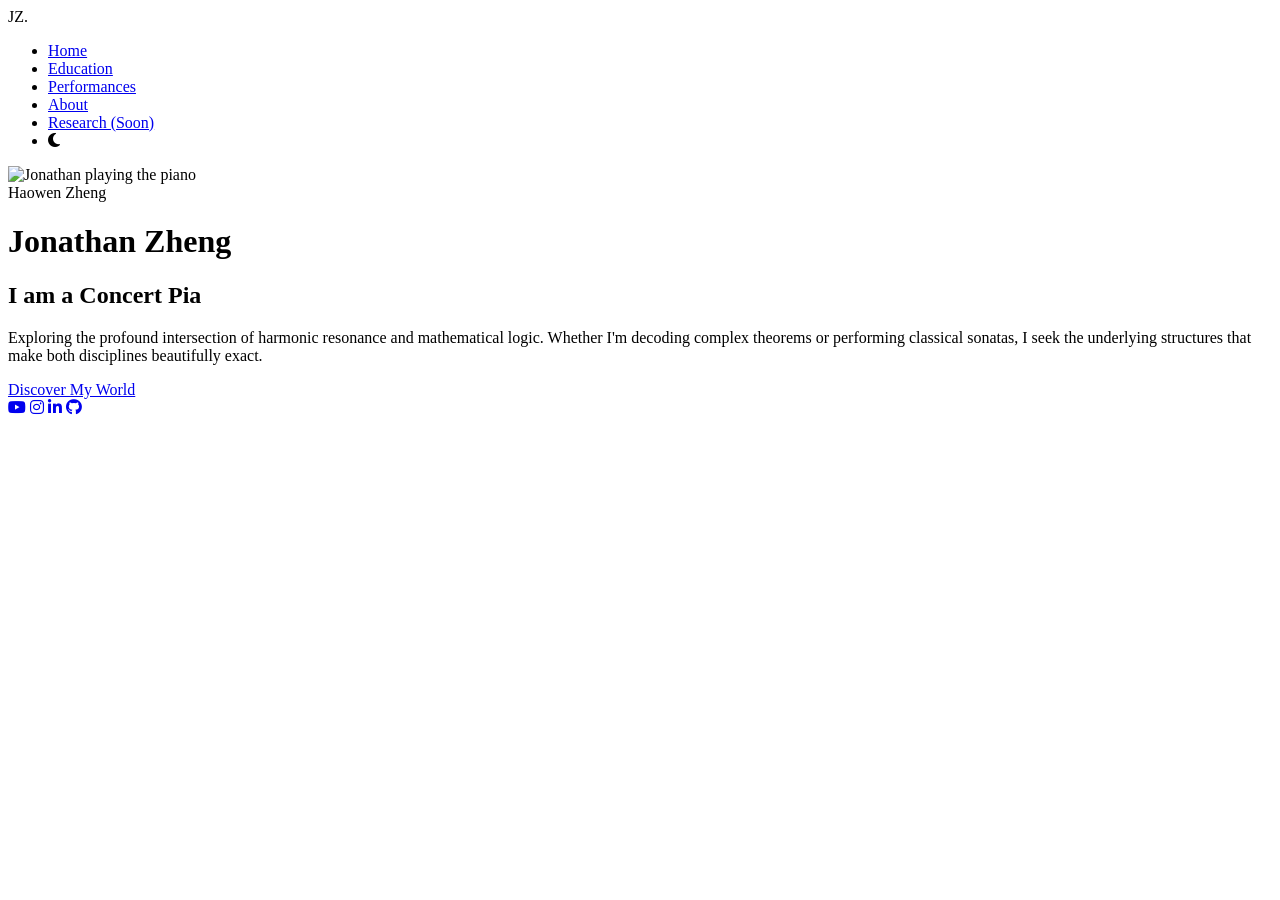
==== index.html @ 7d4dc6f1 "finished the first build of index and education" ====
<!DOCTYPE html>
<html lang="en">
<head>
    <meta charset="UTF-8">
    <meta name="viewport" content="width=device-width, initial-scale=1.0">
    <title>Jonathan Zheng | Pianist & Researcher</title>
    <link rel="stylesheet" href="css/style.css">
    <link href="https://fonts.googleapis.com/css2?family=Inter:wght@300;400;600&family=Playfair+Display:ital,wght@0,500;0,700;1,500&display=swap" rel="stylesheet">
    <link rel="stylesheet" href="https://cdnjs.cloudflare.com/ajax/libs/font-awesome/6.4.0/css/all.min.css">
    
    <script>
        (function() {
            const savedTheme = localStorage.getItem('theme');
            if (savedTheme) {
                document.documentElement.setAttribute('data-theme', savedTheme);
            } else {
                const hour = new Date().getHours();
                if (hour >= 6 && hour < 18) { // 早上6点到晚上6点是白天
                    document.documentElement.setAttribute('data-theme', 'light');
                } else {
                    document.documentElement.setAttribute('data-theme', 'dark');
                }
            }
        })();
    </script>
</head>
<body>

    <nav class="navbar">
        <div class="logo">JZ.</div>
        <ul class="nav-links">
            <li><a href="index.html" class="active">Home</a></li>
            <li><a href="education.html">Education</a></li>
            <li><a href="videos.html">Performances</a></li>
            <li><a href="about.html">About</a></li>
            <li><a href="#" class="future-link">Research (Soon)</a></li>
            <li>
                <div class="theme-toggle" id="themeToggle" title="Toggle Theme">
                    <i class="fa-solid fa-moon"></i>
                </div>
            </li>
        </ul>
    </nav>

    <main class="hero-section">
        <div class="hero-image">
            <img src="assets/images/profile.jpg" alt="Jonathan playing the piano">
            <div class="image-overlay"></div>
        </div>

        <div class="hero-text">
            <span class="eyebrow">Haowen Zheng</span>
            <h1>Jonathan Zheng</h1>
            <h2 class="dynamic-subtitle">I am a <span class="typing-text"></span><span class="cursor">&nbsp;</span></h2>
            <p class="intro-description">
                Exploring the profound intersection of harmonic resonance and mathematical logic. 
                Whether I'm decoding complex theorems or performing classical sonatas, 
                I seek the underlying structures that make both disciplines beautifully exact.
            </p>

            <div class="action-group">
                <a href="about.html" class="cta-button">Discover My World</a>
                <div class="social-links">
                    <a href="#" target="_blank" title="YouTube"><i class="fab fa-youtube"></i></a>
                    <a href="#" target="_blank" title="Instagram"><i class="fab fa-instagram"></i></a>
                    <a href="#" target="_blank" title="LinkedIn"><i class="fab fa-linkedin-in"></i></a>
                    <a href="#" target="_blank" title="GitHub"><i class="fab fa-github"></i></a>
                </div>
            </div>
        </div>
    </main>

    <script>
        // 1. 昼夜模式交互逻辑
        document.addEventListener('DOMContentLoaded', () => {
            const toggleBtn = document.getElementById('themeToggle');
            const icon = toggleBtn.querySelector('i');
            
            function updateIcon() {
                const currentTheme = document.documentElement.getAttribute('data-theme');
                if (currentTheme === 'light') {
                    icon.className = 'fa-solid fa-sun'; // 白天显示太阳
                } else {
                    icon.className = 'fa-solid fa-moon'; // 晚上显示月亮
                }
            }
            updateIcon();

            toggleBtn.addEventListener('click', () => {
                const currentTheme = document.documentElement.getAttribute('data-theme');
                let newTheme = 'dark';
                if (currentTheme === 'dark' || !currentTheme) {
                    newTheme = 'light';
                }
                document.documentElement.setAttribute('data-theme', newTheme);
                localStorage.setItem('theme', newTheme); // 记住用户的强行手动修改
                updateIcon();
            });
        });

        // 2. 打字机效果
        const words = ["Concert Pianist.", "Math Researcher.", "Creative Coder."];
        let i = 0; let timer;
        function typingEffect() {
            let word = words[i].split("");
            var loopTyping = function() {
                if (word.length > 0) { document.querySelector('.typing-text').innerHTML += word.shift(); } 
                else { setTimeout(deletingEffect, 2000); return false; }
                timer = setTimeout(loopTyping, 100);
            };
            loopTyping();
        }
        function deletingEffect() {
            let word = words[i].split("");
            var loopDeleting = function() {
                if (word.length > 0) { word.pop(); document.querySelector('.typing-text').innerHTML = word.join(""); } 
                else { if (words.length > (i + 1)) { i++; } else { i = 0; } typingEffect(); return false; }
                timer = setTimeout(loopDeleting, 50);
            };
            loopDeleting();
        }
        typingEffect();
    </script>
</body>
</html>
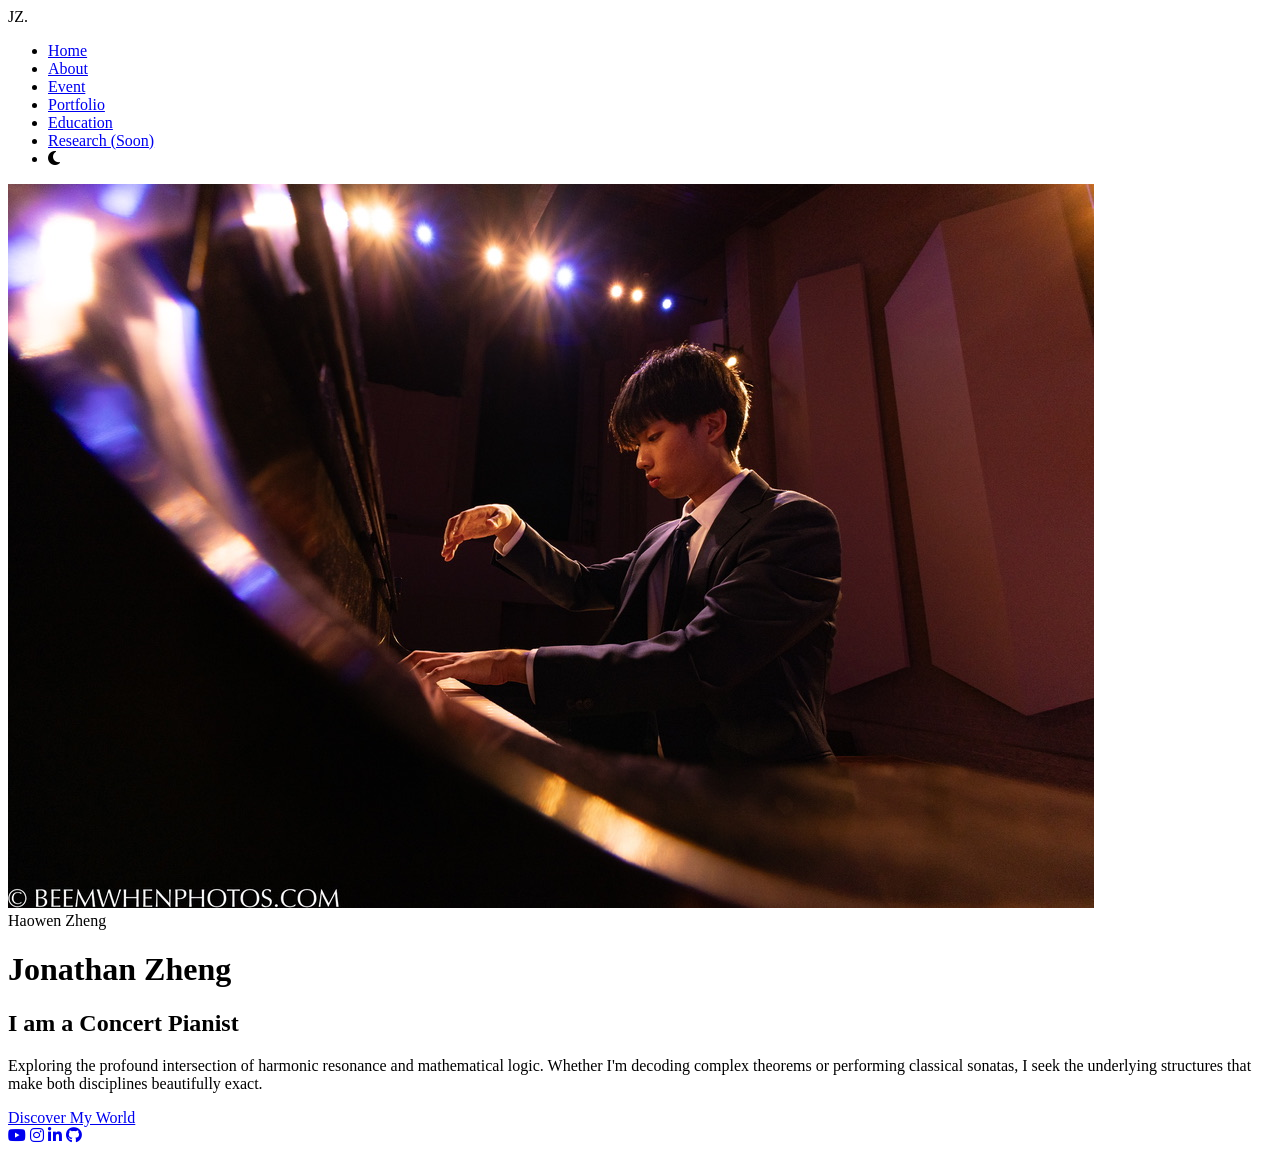
==== commit 2b9310b3: "完成了一半的about内容，需要更多的内容进去。" ====
--- a/index.html
+++ b/index.html
@@ -15,7 +15,7 @@
                 document.documentElement.setAttribute('data-theme', savedTheme);
             } else {
                 const hour = new Date().getHours();
-                if (hour >= 6 && hour < 18) { // 早上6点到晚上6点是白天
+                if (hour >= 6 && hour < 18) {
                     document.documentElement.setAttribute('data-theme', 'light');
                 } else {
                     document.documentElement.setAttribute('data-theme', 'dark');
@@ -30,9 +30,10 @@
         <div class="logo">JZ.</div>
         <ul class="nav-links">
             <li><a href="index.html" class="active">Home</a></li>
+            <li><a href="about.html">About</a></li>
+            <li><a href="event.html">Event</a></li>
+            <li><a href="videos.html">Portfolio</a></li>
             <li><a href="education.html">Education</a></li>
-            <li><a href="videos.html">Performances</a></li>
-            <li><a href="about.html">About</a></li>
             <li><a href="#" class="future-link">Research (Soon)</a></li>
             <li>
                 <div class="theme-toggle" id="themeToggle" title="Toggle Theme">
@@ -44,7 +45,7 @@
 
     <main class="hero-section">
         <div class="hero-image">
-            <img src="assets/images/profile.jpg" alt="Jonathan playing the piano">
+            <img src="assets/images/profile.jpeg" alt="Jonathan playing the piano">
             <div class="image-overlay"></div>
         </div>
 
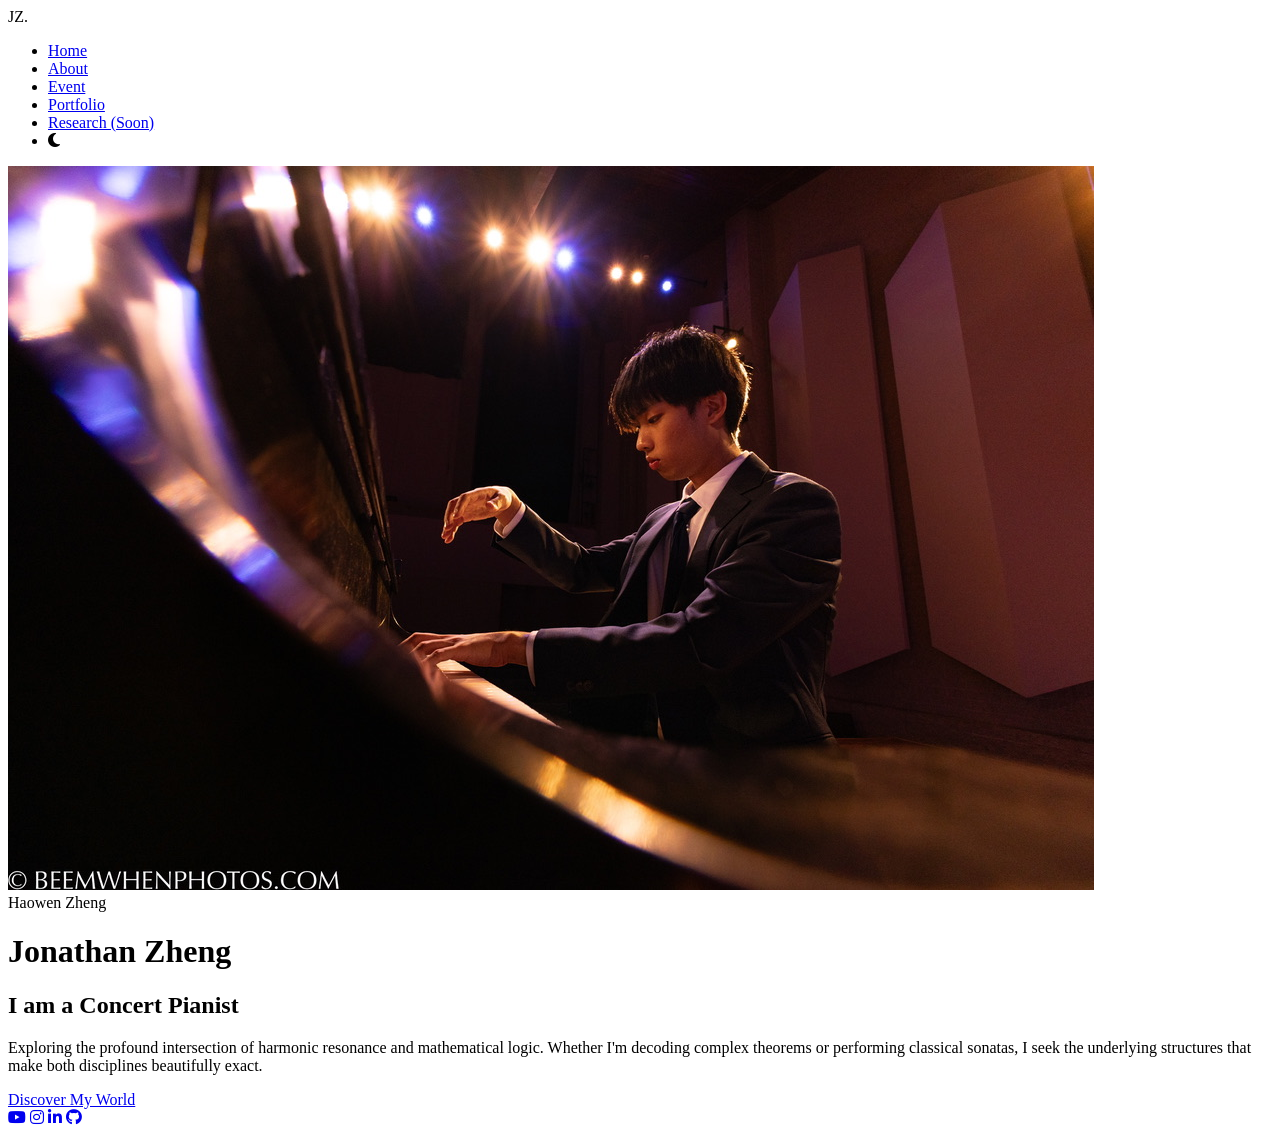
==== commit 4974ffe5: "deleted the education page and aglin the rest of the pages" ====
--- a/index.html
+++ b/index.html
@@ -33,7 +33,6 @@
             <li><a href="about.html">About</a></li>
             <li><a href="event.html">Event</a></li>
             <li><a href="videos.html">Portfolio</a></li>
-            <li><a href="education.html">Education</a></li>
             <li><a href="#" class="future-link">Research (Soon)</a></li>
             <li>
                 <div class="theme-toggle" id="themeToggle" title="Toggle Theme">
